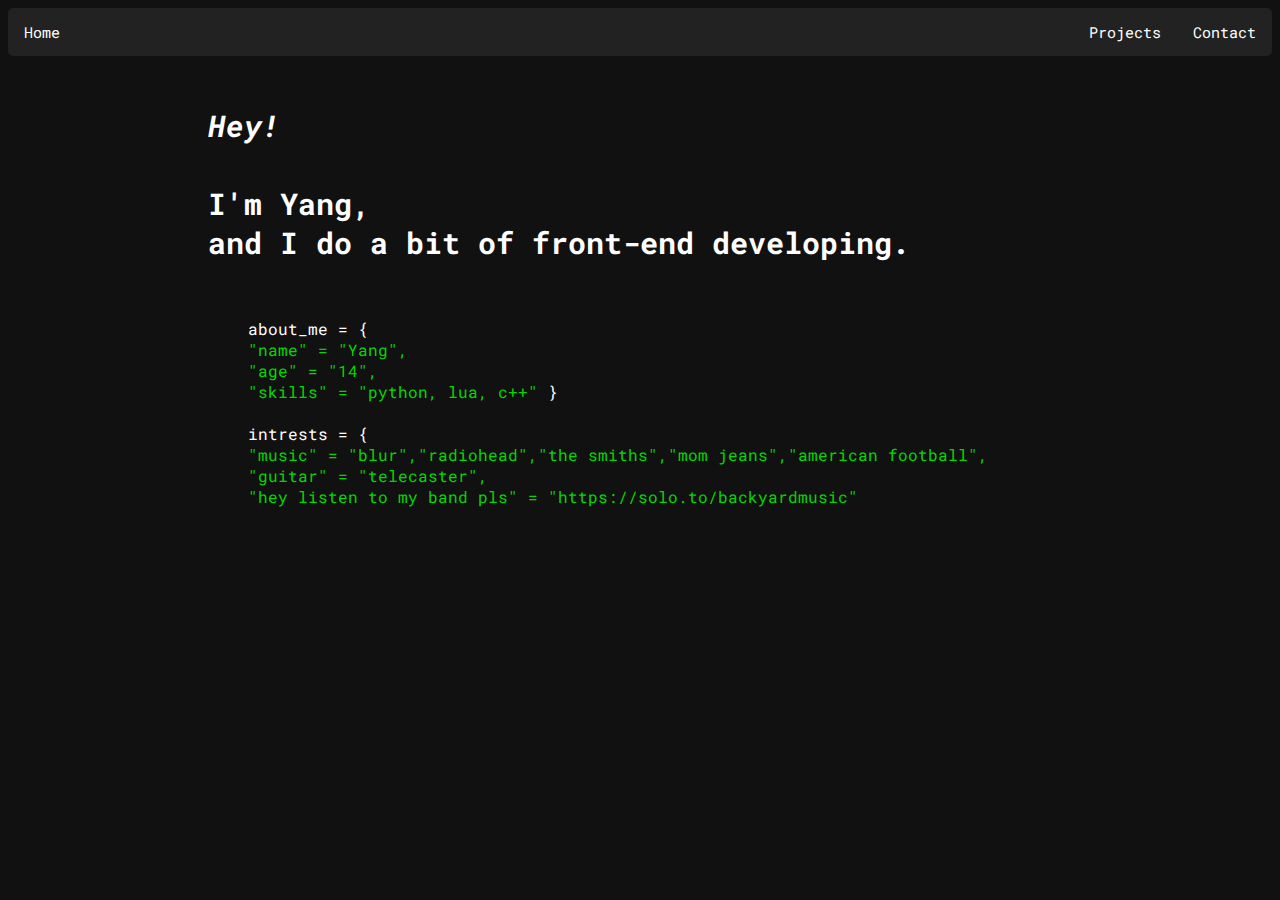
==== index.html @ fe56b0bb "index + style" ====
<!DOCTYPE html>
<head>
    <meta charset="utf-8">
    <meta name="viewport" content="width=device-width, height=device-height, initial-scale=1.0, maximum-scale=1.0" />
    <link href="node_modules/froala-editor/css/froala_editor.pkgd.min.css" rel="stylesheet" type="text/css" /><script type="text/javascript" src="node_modules/froala-editor/js/froala_editor.pkgd.min.js"></script>
    <link rel="stylesheet" href="style.css">
        <heading>
            <ul>
                <li><a href="index.html">Home</a></li>
                <li style="float:right"><a href="https://solo.to/khunint" target="_blank">Contact</a></li>
                <li style="float:right"><a href="https://github.com/khun-int" target="_blank">Projects</a></li>
          </ul>
    </heading>
        <title>
            Yang Chun | Frontend + Software Developer
        </title>
</head>

<body>
    <div class="main">
        <div class="heading">
            <h1>
                <i>Hey!</i> <br><br> I'm Yang, <br>and I do a bit of front-end developing.
            </h1>
        </div>
        <div class="about">
            <p>
                about_me = { <br><span>
                    "name" = "Yang", <br>
                    "age" = "14", <br>
                    "skills" = "python, lua, c++"</span>
                }
                <br><br>
                intrests = { <br><span>
                    "music" = "blur","radiohead","the smiths","mom jeans","american football",<br>
                    "guitar" = "telecaster",<br>
                    "hey listen to my band pls" = "https://solo.to/backyardmusic" </span>        
            </p>
           
        </div>
    </div>


</body>
    




</html>
---- style.css ----
@import url('https://fonts.googleapis.com/css2?family=Roboto+Mono:wght@300&display=swap');


body {
    background-color: #111;
}

.main {
    color: white;
    font-family: 'Roboto Mono', monospace;
}
.heading {
    font-size: 15px;
    padding-left: 200px;
    padding-top: 30px;
}
.about {
    padding-left: 240px;
    padding-top: 20px;
}
span  {
    color:rgb(0, 216, 0);
}
ul {
    list-style-type: none;
    margin: 0;
    padding: 0;
    overflow: hidden;
    background-color: #222;
    border-radius: 5px;
    position: -webkit-sticky; /* Safari */
    position: sticky;
    top: 0;
  }
  
li {
    float: left;
    font-family: 'Roboto Mono', monospace;
    font-size: 15px;
    display:flex;
}
  
li a {
    display: block;
    color: white;
    text-align: center;
    padding: 14px 16px;
    text-decoration: none;
}
  
li a:hover:not(.active) {
    background-color: #111;
}
  
.active {
    background-color: #ffffff;
}
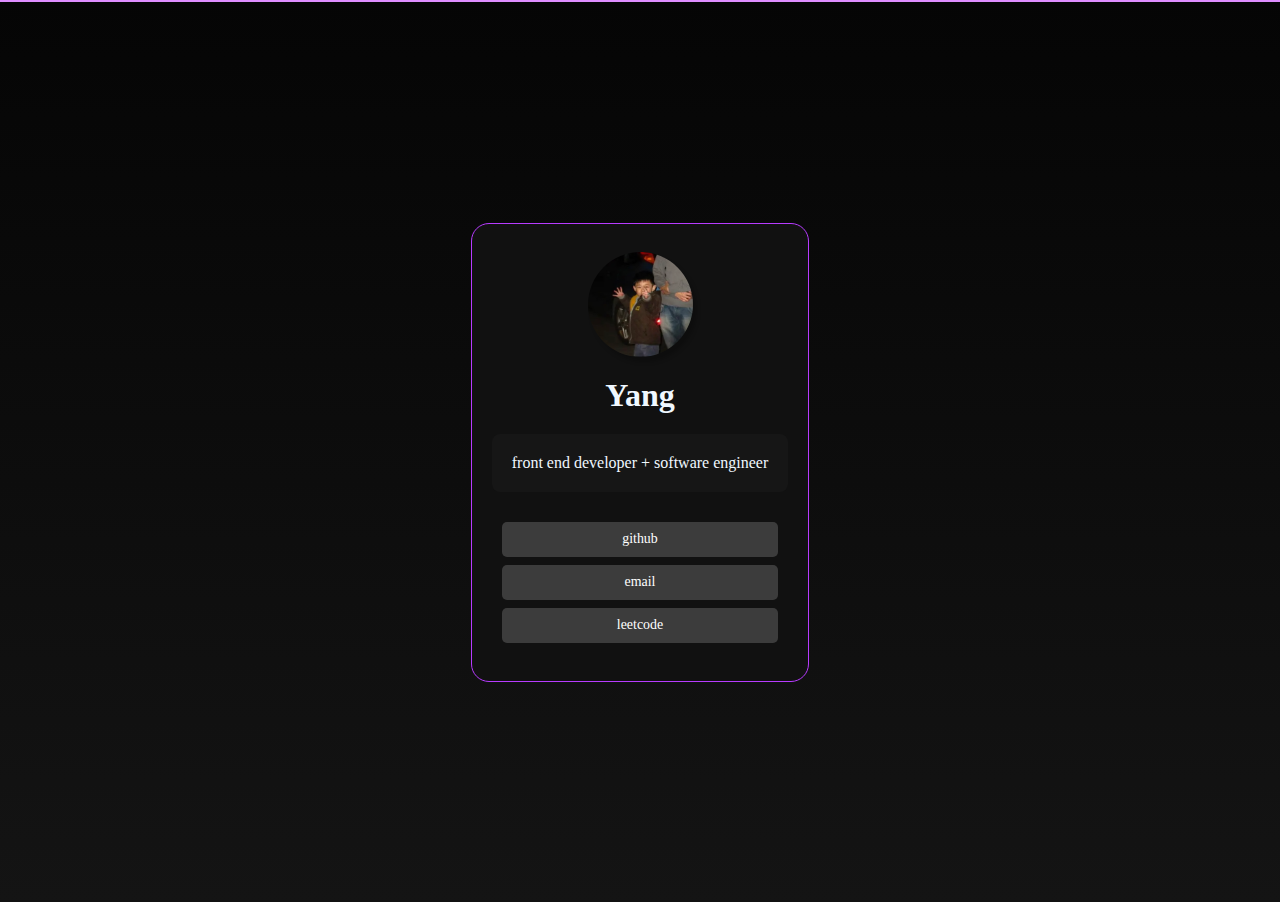
==== commit 3cb82a72: "update" ====
--- a/index.html
+++ b/index.html
@@ -1,50 +1,37 @@
 <!DOCTYPE html>
+<html lang="en">
 <head>
-    <meta charset="utf-8">
-    <meta name="viewport" content="width=device-width, height=device-height, initial-scale=1.0, maximum-scale=1.0" />
-    <link href="node_modules/froala-editor/css/froala_editor.pkgd.min.css" rel="stylesheet" type="text/css" /><script type="text/javascript" src="node_modules/froala-editor/js/froala_editor.pkgd.min.js"></script>
+    <meta charset="UTF-8">
+    <meta http-equiv="X-UA-Compatible" content="IE=edge">
+    <meta name="viewport" content="width=device-width, initial-scale=1.0">
     <link rel="stylesheet" href="style.css">
-        <heading>
-            <ul>
-                <li><a href="index.html">Home</a></li>
-                <li style="float:right"><a href="https://solo.to/khunint" target="_blank">Contact</a></li>
-                <li style="float:right"><a href="https://github.com/khun-int" target="_blank">Projects</a></li>
-          </ul>
-    </heading>
-        <title>
-            Yang Chun | Frontend + Software Developer
-        </title>
+    <title>Yang | Frontend Developer</title>
 </head>
-
 <body>
-    <div class="main">
-        <div class="heading">
-            <h1>
-                <i>Hey!</i> <br><br> I'm Yang, <br>and I do a bit of front-end developing.
-            </h1>
-        </div>
-        <div class="about">
-            <p>
-                about_me = { <br><span>
-                    "name" = "Yang", <br>
-                    "age" = "14", <br>
-                    "skills" = "python, lua, c++"</span>
-                }
-                <br><br>
-                intrests = { <br><span>
-                    "music" = "blur","radiohead","the smiths","mom jeans","american football",<br>
-                    "guitar" = "telecaster",<br>
-                    "hey listen to my band pls" = "https://solo.to/backyardmusic" </span>        
-            </p>
-           
-        </div>
+    <div class="headerline"></div>
+    <div class="place-items-center background-img h-screen">
+        <section class="flex container">
+            <div class="box overlay border">
+                <img src="images/pfp.png" class="flex mr-auto profile-pic">
+                <h1 class="text-align mt-5 mb-125">Yang</h1>
+                <div class="box-2 border-r mb-125">
+                    <p class="text-align t">front end developer + software engineer</p>
+                </div>
+                <div class="flex box-3 border-r">
+                    <div class="flex bttn text-align">
+                        <form action="https://github.com/glowesp" target="_blank">
+                            <button class="bttn-style bttneffect mb-ev">github</button>
+                        </form>
+                        <form action="mailto:khunstr@protonmail.com" target="_blank">
+                            <button class="bttn-style bttneffect mb-ev">email</button>
+                        </form>
+                        <form action="https://leetcode.com/khun-int/" target="_blank">
+                            <button class="bttn-style bttneffect mb-ev">leetcode</button>
+                        </form>
+                    </div>
+                </div>
+            </div>
+        </section>
     </div>
-
-
 </body>
-    
-
-
-
-
-</html>+</html>
--- a/style.css
+++ b/style.css
@@ -1,57 +1,143 @@
-@import url('https://fonts.googleapis.com/css2?family=Roboto+Mono:wght@300&display=swap');
-
-
-body {
-    background-color: #111;
+* {
+  box-sizing: border-box;
+  margin: 0;
+  padding: 0;
+}
+@font-face {
+    font-family: 'JetBrainsMonoNL Nerd Font Mono';
+    src: url('JetBrainsMonoNLNerdFontCompleteM-Regular.woff2') format('woff2'), url('JetBrainsMonoNLNerdFontCompleteM-Regular.woff') format('woff');
+    font-weight: normal;
+    font-style: normal;
+    font-display: swap;
+}
+body, html {
+  height: 100%;
+  background-color: #111111;
+  font-family: 'JetbrainsMonoNL Nerd Font Mono';
+  margin: 0; 
+  overflow: hidden;
+}
+.grid {
+  display: grid;
+}
+.block {
+  display: block;
+}
+.flex {
+  display: flex;
+}
+.h-screen {
+  height: 100vh;
+}
+.mr-auto {
+  margin-left: auto;
+  margin-right: auto;
+}
+.place-items-center {
+  place-items: center;
+}
+.background-img {
+  background-image: linear-gradient(rgba(0, 0, 0, 0.7), rgb(20, 20, 20)), url(images/warlat.jpg);
+  background-size: cover;
+  background-position: center center;
+  background-repeat: no-repeat;
+  height: 100%;
+}
+.blur {
+  filter: blur(5px);
+}
+.overlay {
+  z-index: 9;
+}
+.container {
+  height: 100%;
+  align-items: center;
+  justify-content: center;
+}
+.box {
+  max-width: 25rem;
+  width: 100%;
+  padding: 20px;
+  background: #111111;
+  color: aliceblue;
+}
+.box-2 {
+  width: 100%;
+  padding: 20px;
+  background: #161616;
+  color: aliceblue;
+}
+.box-3 {
+  width: 100%;
+  padding: 10px;
+  color: aliceblue;
+}
+.border {
+  border-radius: 18px;
+  border: 1.65469px solid #b73bff;
+}
+.border-r {
+  border-radius: 8px;
+}
+.headerline {
+  border: 1.4px solid #df8eff;
+}
+::selection {
+  background: #8163FB;
+}
+.text-align{
+  text-align: center;
+}
+.profile-pic {
+  margin-top: .5rem;
+  margin-bottom: 1.25rem;
+  border-radius: 100%;
+  max-width: 105px;
+  max-height: 105px;
+  min-width: 105px;
+  min-height: 105px;
+  align-self: center;
+  box-shadow: 4px 5px 4px rgba(0, 0, 0, 0.226);
+}
+.mt-5 {
+  margin-top: .5rem;
+}
+.mt-2 {
+  margin-top: .2rem;
+}
+.mb-125 {
+  margin-bottom: 1.25rem;
+}
+.mb-ev {
+  margin-bottom: .50rem;
+}
+.t {
+  font-weight: 350;
+}
+.bttn {
+  width: 100%;
+  flex-direction: column;
+  color: #FFFFFF;
+}
+.bttneffect:hover {
+  transition: 0.5s;
+  cursor: pointer;
+  filter: brightness(80%);
+  height: 37px;
+  width: 98%
+}
+.bttn-style {
+  background-color: #3f3f3fef;
+  font-family: 'JetbrainsMonoNL Nerd Font Mono';
+  font-style: normal;
+  font-weight: 300;
+  font-size: 13.9192px;
+  width: 100%;
+  height: 35px;
+  color: #FFFFFF;
+  cursor: pointer;
+  border: none;
+  border-radius: 5px;
+  padding: 2px;
 }
 
-.main {
-    color: white;
-    font-family: 'Roboto Mono', monospace;
-}
-.heading {
-    font-size: 15px;
-    padding-left: 200px;
-    padding-top: 30px;
-}
-.about {
-    padding-left: 240px;
-    padding-top: 20px;
-}
-span  {
-    color:rgb(0, 216, 0);
-}
-ul {
-    list-style-type: none;
-    margin: 0;
-    padding: 0;
-    overflow: hidden;
-    background-color: #222;
-    border-radius: 5px;
-    position: -webkit-sticky; /* Safari */
-    position: sticky;
-    top: 0;
-  }
-  
-li {
-    float: left;
-    font-family: 'Roboto Mono', monospace;
-    font-size: 15px;
-    display:flex;
-}
-  
-li a {
-    display: block;
-    color: white;
-    text-align: center;
-    padding: 14px 16px;
-    text-decoration: none;
-}
-  
-li a:hover:not(.active) {
-    background-color: #111;
-}
-  
-.active {
-    background-color: #ffffff;
-}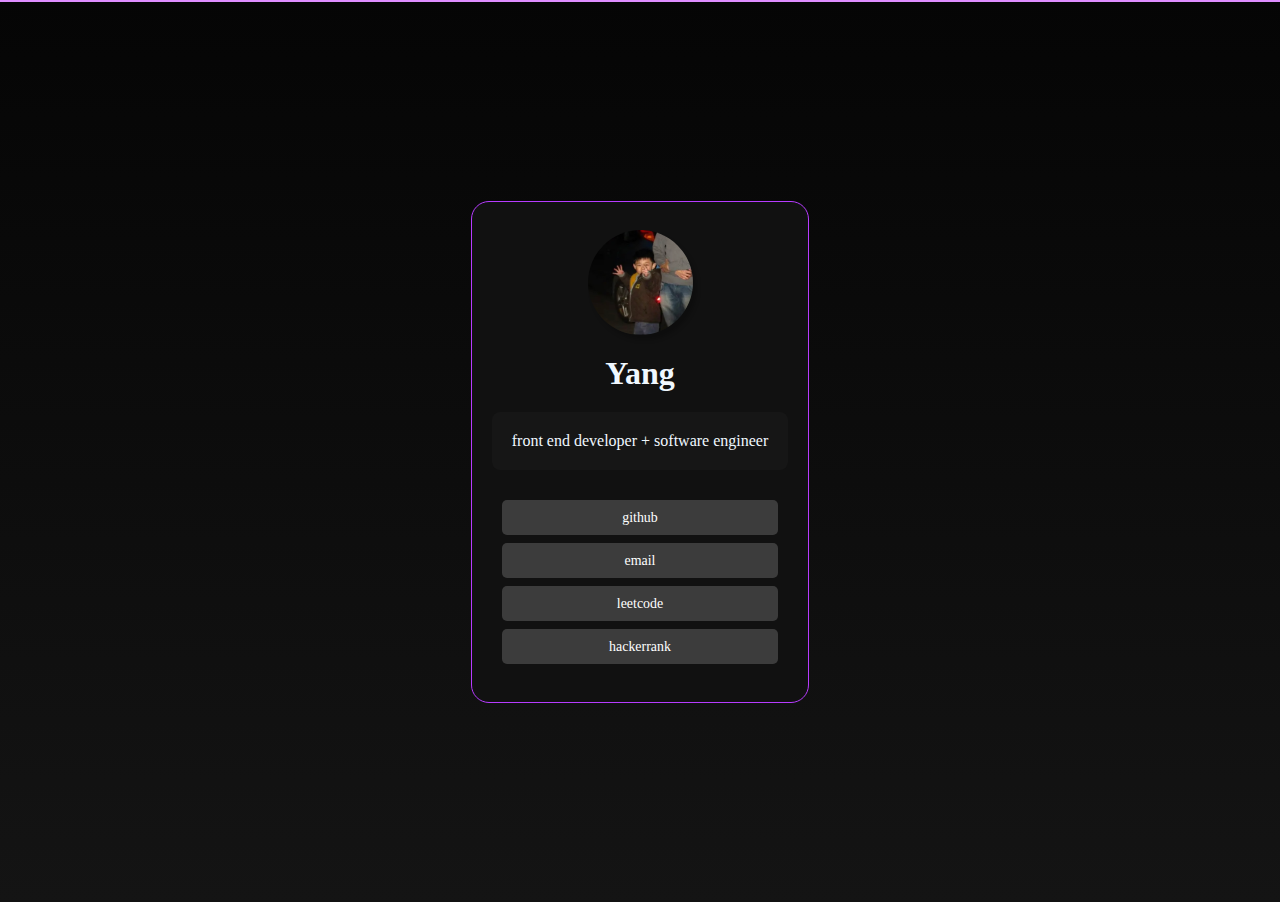
==== commit 27620ce6: "update" ====
--- a/index.html
+++ b/index.html
@@ -9,29 +9,34 @@
 </head>
 <body>
     <div class="headerline"></div>
-    <div class="place-items-center background-img h-screen">
-        <section class="flex container">
-            <div class="box overlay border">
-                <img src="images/pfp.png" class="flex mr-auto profile-pic">
-                <h1 class="text-align mt-5 mb-125">Yang</h1>
-                <div class="box-2 border-r mb-125">
-                    <p class="text-align t">front end developer + software engineer</p>
-                </div>
-                <div class="flex box-3 border-r">
-                    <div class="flex bttn text-align">
-                        <form action="https://github.com/glowesp" target="_blank">
-                            <button class="bttn-style bttneffect mb-ev">github</button>
-                        </form>
-                        <form action="mailto:khunstr@protonmail.com" target="_blank">
-                            <button class="bttn-style bttneffect mb-ev">email</button>
-                        </form>
-                        <form action="https://leetcode.com/khun-int/" target="_blank">
-                            <button class="bttn-style bttneffect mb-ev">leetcode</button>
-                        </form>
+    <div class="background-img">
+        <div class="place-items-center h-screen">
+            <section class="flex container">
+                <div class="box overlay border">
+                    <img src="images/pfp.png" class="flex mr-auto profile-pic piceffect">
+                    <h1 class="text-align mt-5 mb-125">Yang</h1>
+                    <div class="box-2 border-r mb-125">
+                        <p class="text-align t">front end developer + software engineer</p>
+                    </div>
+                    <div class="flex box-3 border-r">
+                        <div class="flex bttn text-align">
+                            <form action="https://github.com/glowesp" target="_blank">
+                                <button class="bttn-style bttneffect mb-ev">github</button>
+                            </form>
+                            <form action="mailto:khunstr@protonmail.com" target="_blank">
+                                <button class="bttn-style bttneffect mb-ev">email</button>
+                            </form>
+                            <form action="https://leetcode.com/khun-int/" target="_blank">
+                                <button class="bttn-style bttneffect mb-ev">leetcode</button>
+                            </form>
+                            <form action="https://www.hackerrank.com/profile/khunstr" target="_blank">
+                                <button class="bttn-style bttneffect mb-ev">hackerrank</button>
+                            </form>
+                        </div>
                     </div>
                 </div>
-            </div>
-        </section>
+            </section>
+        </div>
     </div>
 </body>
 </html>
--- a/style.css
+++ b/style.css
@@ -37,7 +37,7 @@
   place-items: center;
 }
 .background-img {
-  background-image: linear-gradient(rgba(0, 0, 0, 0.7), rgb(20, 20, 20)), url(images/warlat.jpg);
+  background-image: linear-gradient(rgba(0, 0, 0, 0.7), rgb(20, 20, 20)), url(images/newyork.png);
   background-size: cover;
   background-position: center center;
   background-repeat: no-repeat;
@@ -99,6 +99,12 @@
   align-self: center;
   box-shadow: 4px 5px 4px rgba(0, 0, 0, 0.226);
 }
+.piceffect:hover{
+  transition: 0.8s;
+  cursor: pointer;
+  filter: brightness(80%);
+  filter: blur(2px);
+}
 .mt-5 {
   margin-top: .5rem;
 }
@@ -123,7 +129,7 @@
   transition: 0.5s;
   cursor: pointer;
   filter: brightness(80%);
-  height: 37px;
+  height: 36px;
   width: 98%
 }
 .bttn-style {
@@ -135,7 +141,6 @@
   width: 100%;
   height: 35px;
   color: #FFFFFF;
-  cursor: pointer;
   border: none;
   border-radius: 5px;
   padding: 2px;
